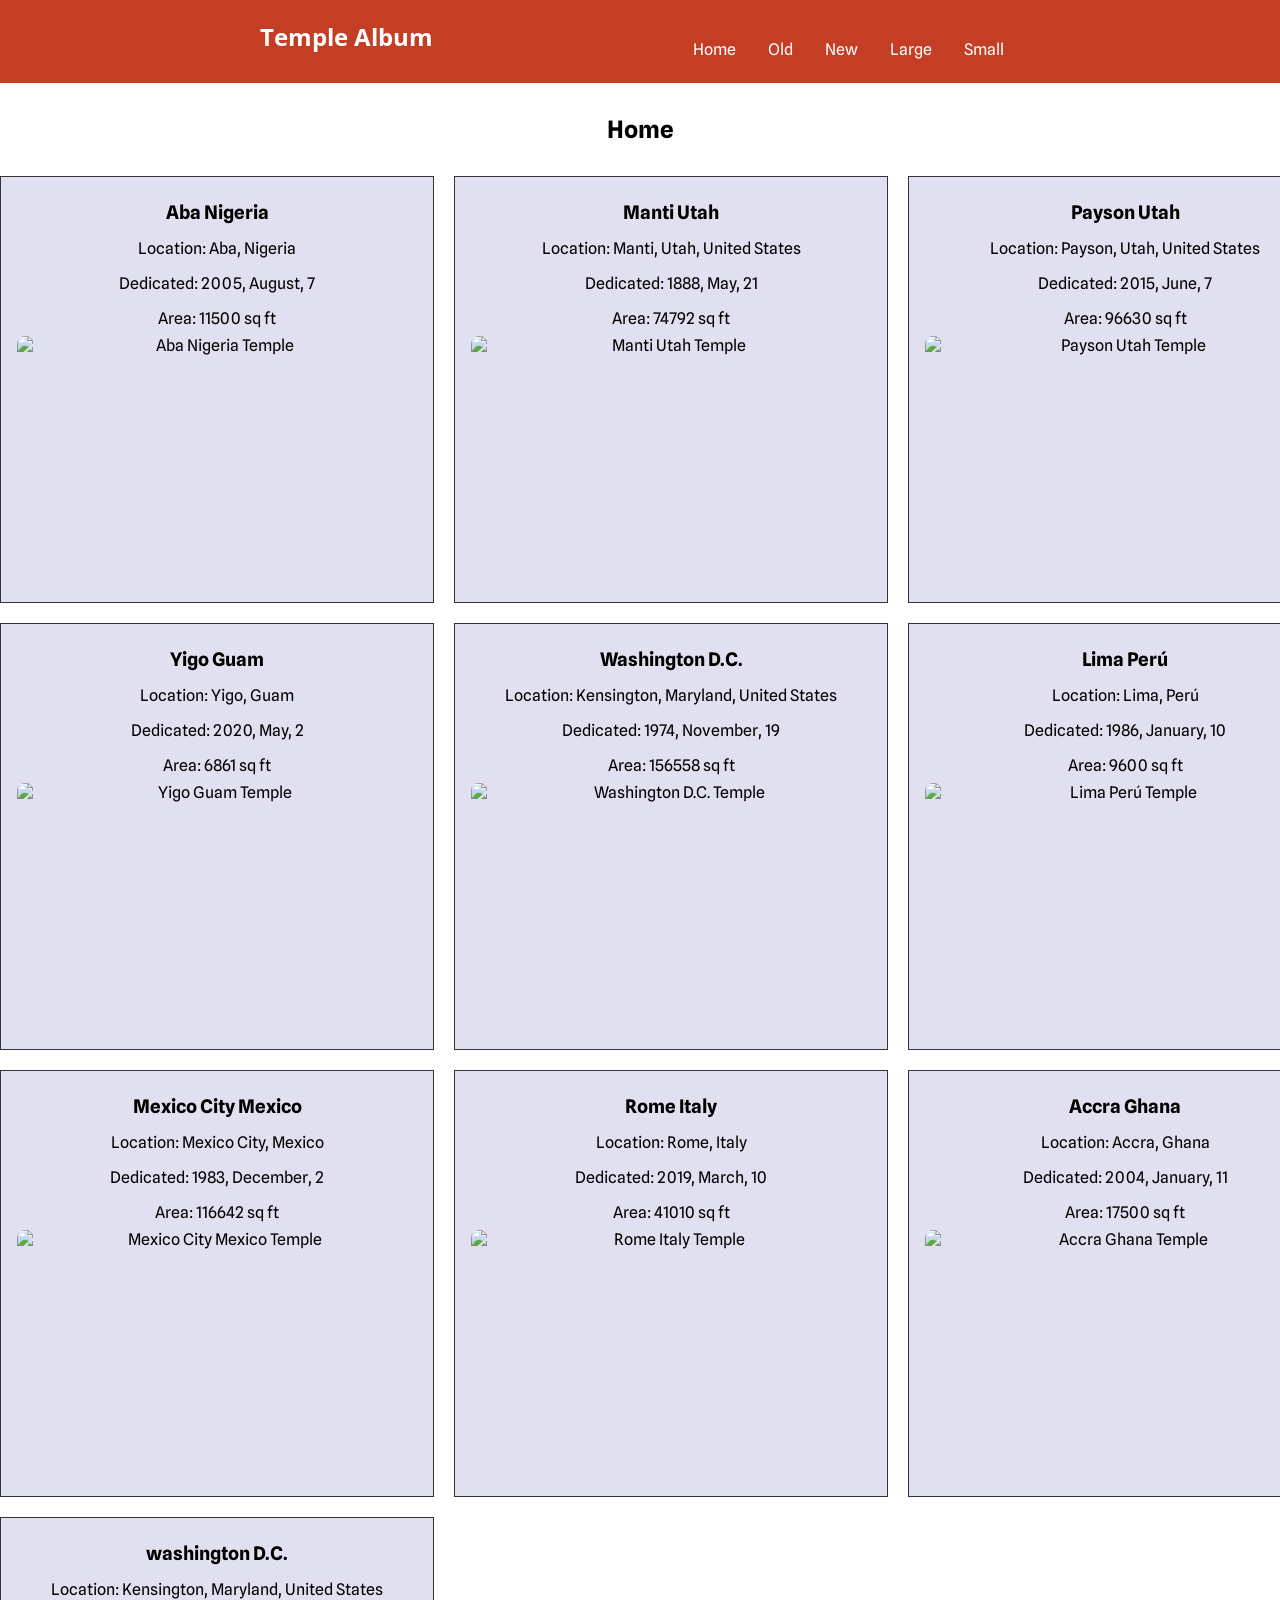
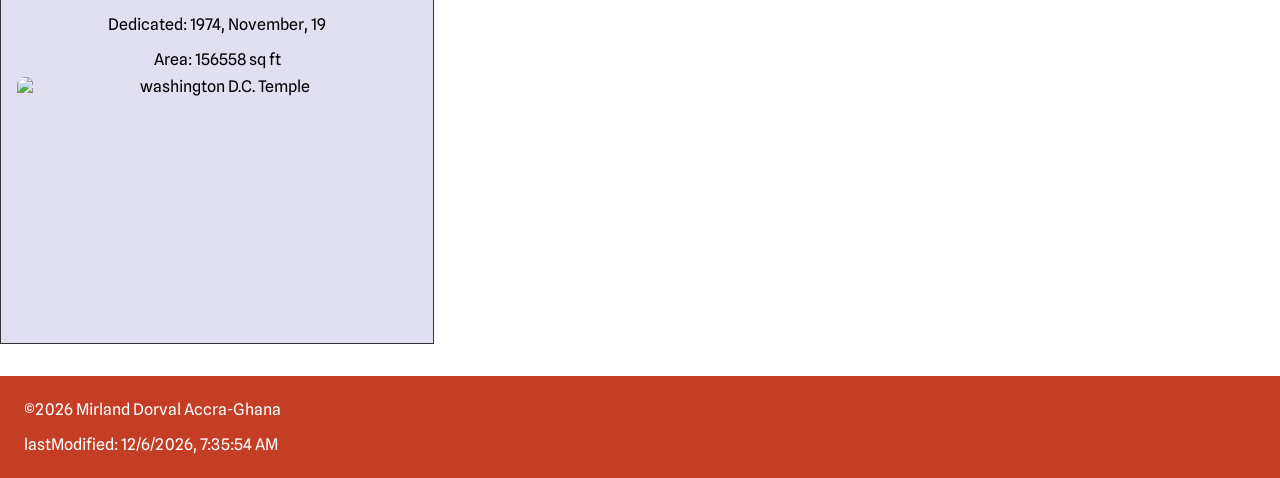
==== filtered-temples.html @ ada64fc1 "check this out" ====
<!DOCTYPE html>
<html lang="en">
<head>
    <meta charset="UTF-8">
    <meta name="viewport" content="width=device-width, initial-scale=1.0">
    <title>Picture Album</title>
    <meta name="description" content="discover the Album of my favorite temple names pictures of the wonderful church of jesus-Christ of latter days saints implement on my home webpage .">
    <meta name="author" content="Mirland TSATY">
    <link rel="stylesheet" href="styles/filtered-temples.css">
    <script src="scripts/filtered-temples.js" defer></script>
    <link rel="preconnect" href="https://fonts.googleapis.com">
    <link rel="stylesheet" href="styles/filtered-temples-large.css">
    <link rel="preconnect" href="https://fonts.gstatic.com" crossorigin>
    <link href="https://fonts.googleapis.com/css2?family=Open+Sans:ital,wght@0,300..800;1,300..800&family=Roboto:ital,wght@0,100..900;1,100..900&family=Spline+Sans:wght@300..700&display=swap" rel="stylesheet">
    </head>
<body>
    <header>
        <span class="nav-title">Temple Album</span>
        <button id="burger" aria-label="Open navigation menu"></button>
        <nav>
            <ul class="navigation">
                <li><a href="#" class="home">Home</a></li>
                <li><a href="#" class="old">Old</a></li>
                <li><a href="#" class="new">New</a></li>
                <li><a href="#" class="large">Large</a></li>
                <li><a href="#" class="small">Small</a></li>
            </ul>
        </nav>
    </header>
    <main>
        <h2>Home</h2>
        <div class="captions">
        </div>
                
    </main>
    <footer>
        <p><span id="updateDate">©2026</span></p>
        <p><span id="lastModified"></span></p>
    </footer>
    
</body>
</html>
---- styles/filtered-temples.css ----
:root{
    --main-color: #fff;
    --main-measurement: 2rem;
    --main-background:  #c43e26;
    --hover-color: #171717;
}
*{
    margin: 0;
    padding: 0;
    box-sizing: border-box;
}
body{
    list-style: none;
    font-family: "spline sans";
    /* padding: 2rem; */
}
header{
    display: flex;
    position:relative;
    justify-content: space-evenly;
    
    background-color: var(--main-background);
    color: var(--main-color);
    padding: 1rem;
    margin-bottom: var(--main-measurement);
}
nav{
   display: flex;
}
header .nav-title{
    margin: 4px 0;
    font-family: "open sans";
    font-weight: bold;
    font-size: 1.5rem;
}
header ul{
    text-align: center;
    margin-top: 1rem;
}


/*** Mobile device part*/
/*From Burger button to show nav bar */

/*NAVIGATION-------------------------------*/

.navigation{

    display: none;

    flex-direction: column;

    list-style: none;

    /* position: absolute; */

    top: 50%;
    right: 0;

    width: 100%;

    background: #444;

    text-align: center;

    padding: 1rem 0;
}
.navigation li{
    padding: 0.5rem 0;
}

/** SHOW MENU **/

.navigation.show{
    display: flex;
}

/** LINKS **/

.navigation a{

    /* display: block; */

    padding: 1rem;

    color: white;

    text-decoration: none;

}

.navigation a:hover{
    background: var(--hover-color);
}

/** BURGER BUTTON **/

#burger{

    display: block;

    margin: 1rem;

    width: 2rem;

    height: 2rem;

    background: transparent;

    border: none;

    position: relative;

    cursor: pointer;
}

/** BURGER ICON **/

#burger::before{

    content: "☰";

    color: white;

    font-size: 2rem;

    position: absolute;

    top: -10px;
    left: 0;
}

/** X ICON **/

#burger.show::before{

    content: "✕";
}
/* .captions{
    display: flex;
    flex-direction:column;
    justify-content: center;
} */

/** DESKTOP VERSION **/

@media (min-width:780px){

    /** HIDE BURGER **/

    #burger{
        display: none;
    }

    /** SHOW NAVIGATION **/

    .navigation{

        display: flex;

        flex-direction: row;

        justify-content: flex-end;

        position: static;

        width: auto;

        background: transparent;

        padding: 0;
    }

    /** IMAGE GRID **/

    /* .captions{
        grid-template-columns: 1fr 1fr 1fr;
    } */
}

main h2{
    display: flex;
    justify-content: center;
    margin-bottom: var(--main-measurement);
}


footer{
    /* background-color: rgb(254, 102, 75); */
    background-color:  var(--main-background);
    color: var(--main-color);
    margin-top: var(--main-measurement);
    padding: 1rem;
}
#updateDate, #lastModified{
    color: var(--main-color);
}
footer p{
    padding: 0.5rem;
}
.captions{
    display: grid;
    border: 1rem var(--hover-color);
    grid-template-columns: 1fr 1fr 1fr;
    gap:20px;
     
} 
section {
    display: flex;
    flex-direction: column;
    justify-content: center;
    border: 1px solid #333;
    background-color: rgb(224, 224, 241);
    padding: 1rem;
    text-align: center;

}
section p{
    margin: 0.5rem 0;

}
section h3{
    margin: 0.5rem 0;
}
section img{
    border-radius: 0.5rem;
    display: block;
    max-width: 100%;
    margin: 0 auto;
    /* box-shadow: 0 3px 3px rgb(18, 18, 18); */
    /*box-shadow: 0 3px 3px var(--hover-color);
    animation: fade 10s;*/
}

/* .captions img{
    border-radius: 0.5rem;
    display: block;
    max-width: 100%;
    margin: 0 1rem;
    /* box-shadow: 0 3px 3px rgb(18, 18, 18); */
    /*box-shadow: 0 3px 3px var(--hover-color);
    animation: fade 10s;
    
} */
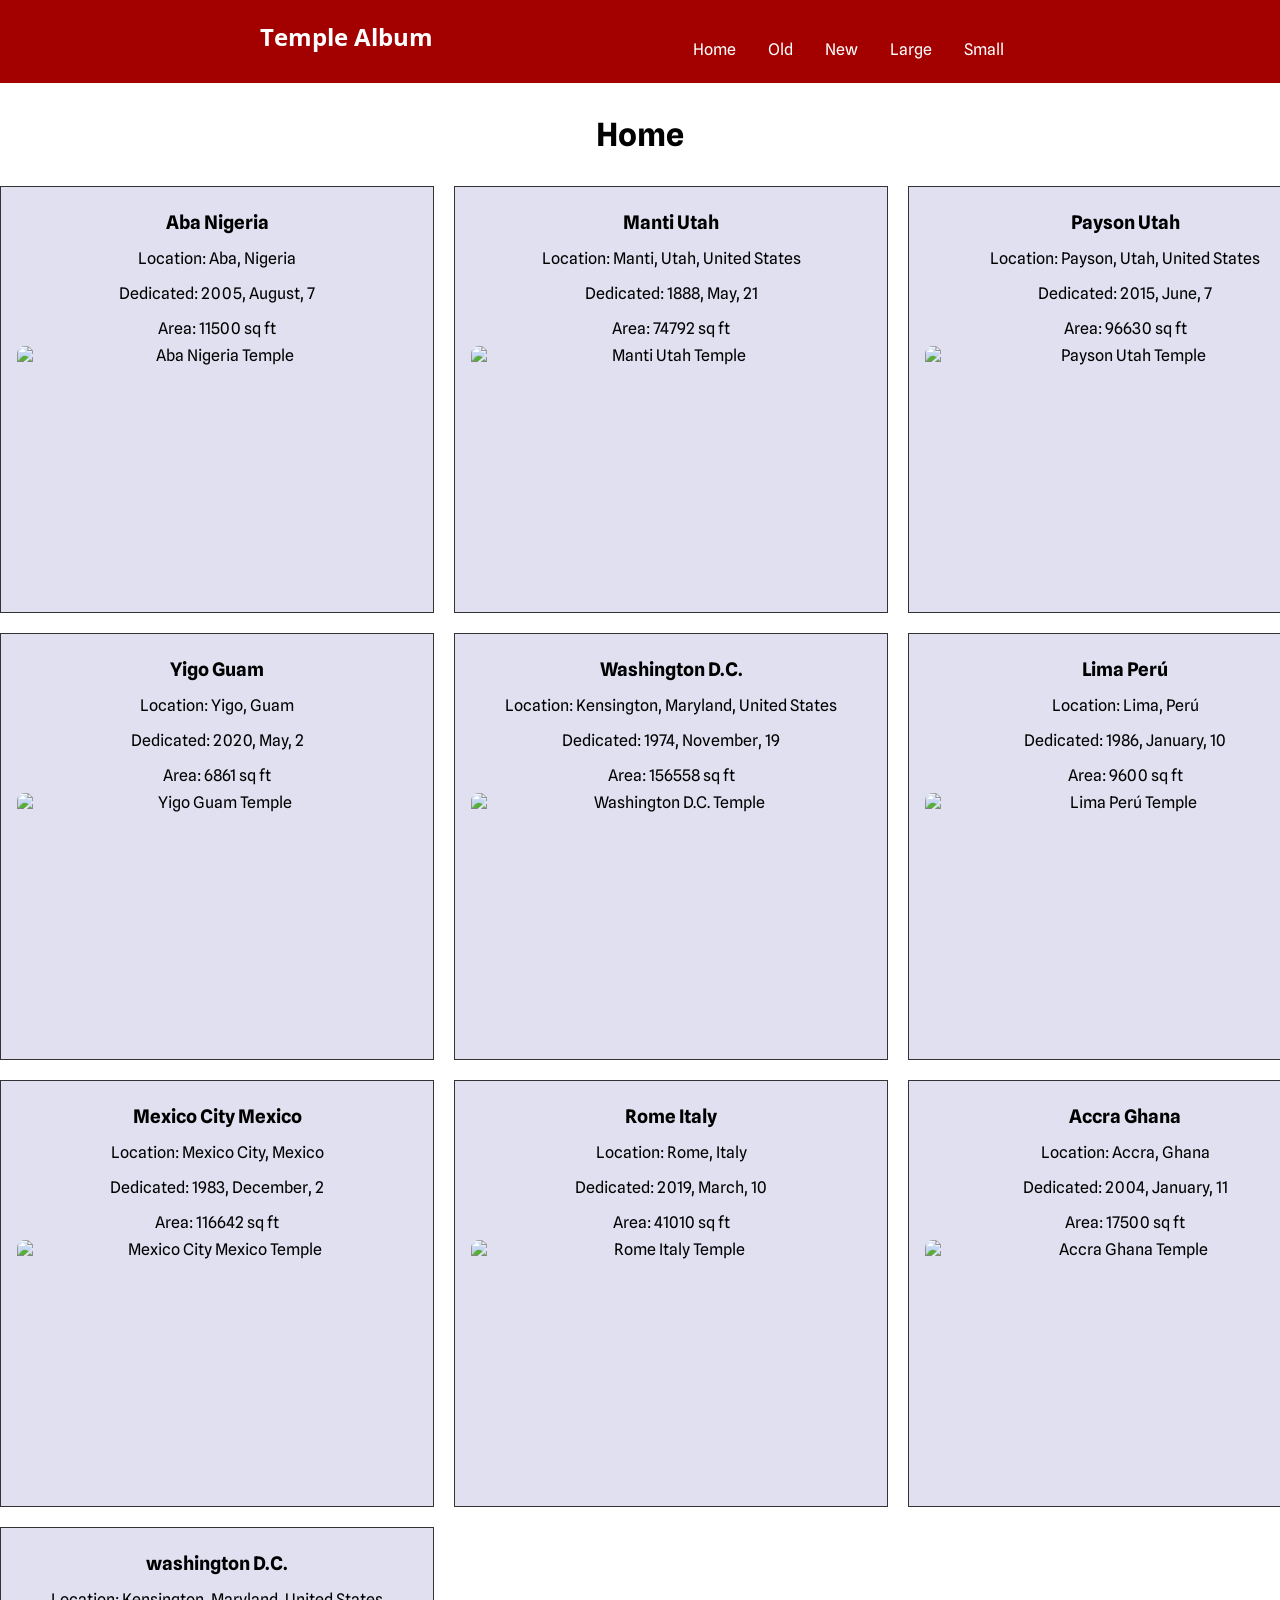
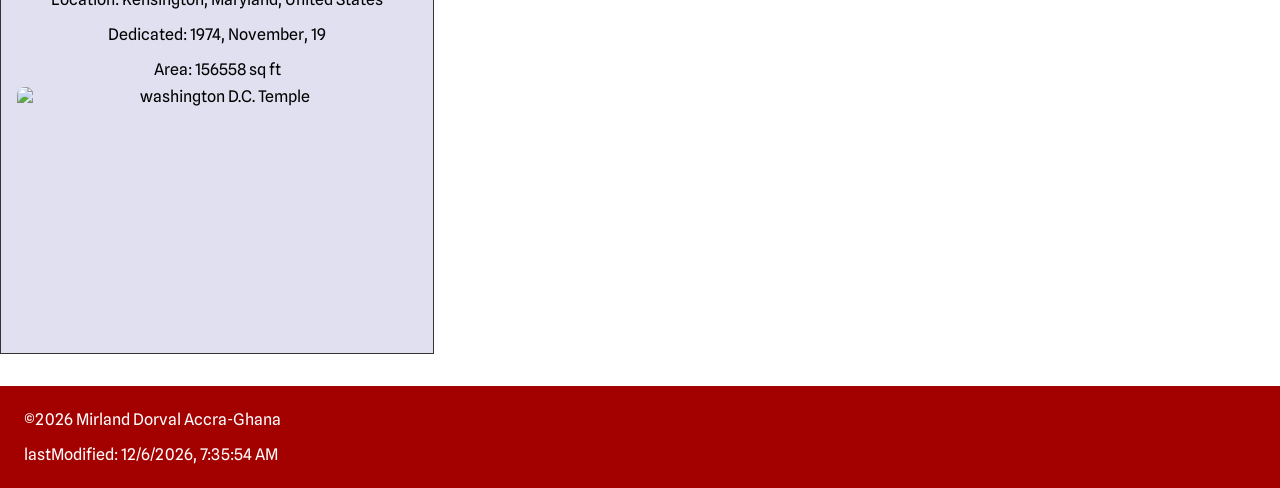
==== commit 0a897715: "improvement" ====
--- a/filtered-temples.html
+++ b/filtered-temples.html
@@ -7,9 +7,10 @@
     <meta name="description" content="discover the Album of my favorite temple names pictures of the wonderful church of jesus-Christ of latter days saints implement on my home webpage .">
     <meta name="author" content="Mirland TSATY">
     <link rel="stylesheet" href="styles/filtered-temples.css">
+    <link rel="stylesheet" href="styles/filtered-temples-large.css">
     <script src="scripts/filtered-temples.js" defer></script>
     <link rel="preconnect" href="https://fonts.googleapis.com">
-    <link rel="stylesheet" href="styles/filtered-temples-large.css">
+    
     <link rel="preconnect" href="https://fonts.gstatic.com" crossorigin>
     <link href="https://fonts.googleapis.com/css2?family=Open+Sans:ital,wght@0,300..800;1,300..800&family=Roboto:ital,wght@0,100..900;1,100..900&family=Spline+Sans:wght@300..700&display=swap" rel="stylesheet">
     </head>
@@ -28,7 +29,7 @@
         </nav>
     </header>
     <main>
-        <h2>Home</h2>
+        <h1>Home</h1>
         <div class="captions">
         </div>
                 
--- a/styles/filtered-temples.css
+++ b/styles/filtered-temples.css
@@ -1,43 +1,3 @@
-:root{
-    --main-color: #fff;
-    --main-measurement: 2rem;
-    --main-background:  #c43e26;
-    --hover-color: #171717;
-}
-*{
-    margin: 0;
-    padding: 0;
-    box-sizing: border-box;
-}
-body{
-    list-style: none;
-    font-family: "spline sans";
-    /* padding: 2rem; */
-}
-header{
-    display: flex;
-    position:relative;
-    justify-content: space-evenly;
-    
-    background-color: var(--main-background);
-    color: var(--main-color);
-    padding: 1rem;
-    margin-bottom: var(--main-measurement);
-}
-nav{
-   display: flex;
-}
-header .nav-title{
-    margin: 4px 0;
-    font-family: "open sans";
-    font-weight: bold;
-    font-size: 1.5rem;
-}
-header ul{
-    text-align: center;
-    margin-top: 1rem;
-}
-
 
 /*** Mobile device part*/
 /*From Burger button to show nav bar */
@@ -178,7 +138,7 @@
     } */
 }
 
-main h2{
+main h1{
     display: flex;
     justify-content: center;
     margin-bottom: var(--main-measurement);
--- a/styles/filtered-temples-large.css
+++ b/styles/filtered-temples-large.css
@@ -0,0 +1,41 @@
+:root{
+    --main-color: #fff;
+    --main-measurement: 2rem;
+    /* --main-background:  #c43e26; */
+    --main-background:  #A30000;
+    --hover-color: #171717;
+}
+*{
+    margin: 0;
+    padding: 0;
+    box-sizing: border-box;
+}
+body{
+    list-style: none;
+    font-family: "spline sans";
+    /* padding: 2rem; */
+}
+header{
+    display: flex;
+    position:relative;
+    justify-content: space-evenly;
+    
+    background-color: var(--main-background);
+    color: var(--main-color);
+    padding: 1rem;
+    margin-bottom: var(--main-measurement);
+}
+nav{
+   display: flex;
+}
+header .nav-title{
+    margin: 4px 0;
+    font-family: "open sans";
+    font-weight: bold;
+    font-size: 1.5rem;
+}
+header ul{
+    text-align: center;
+    margin-top: 1rem;
+}
+
